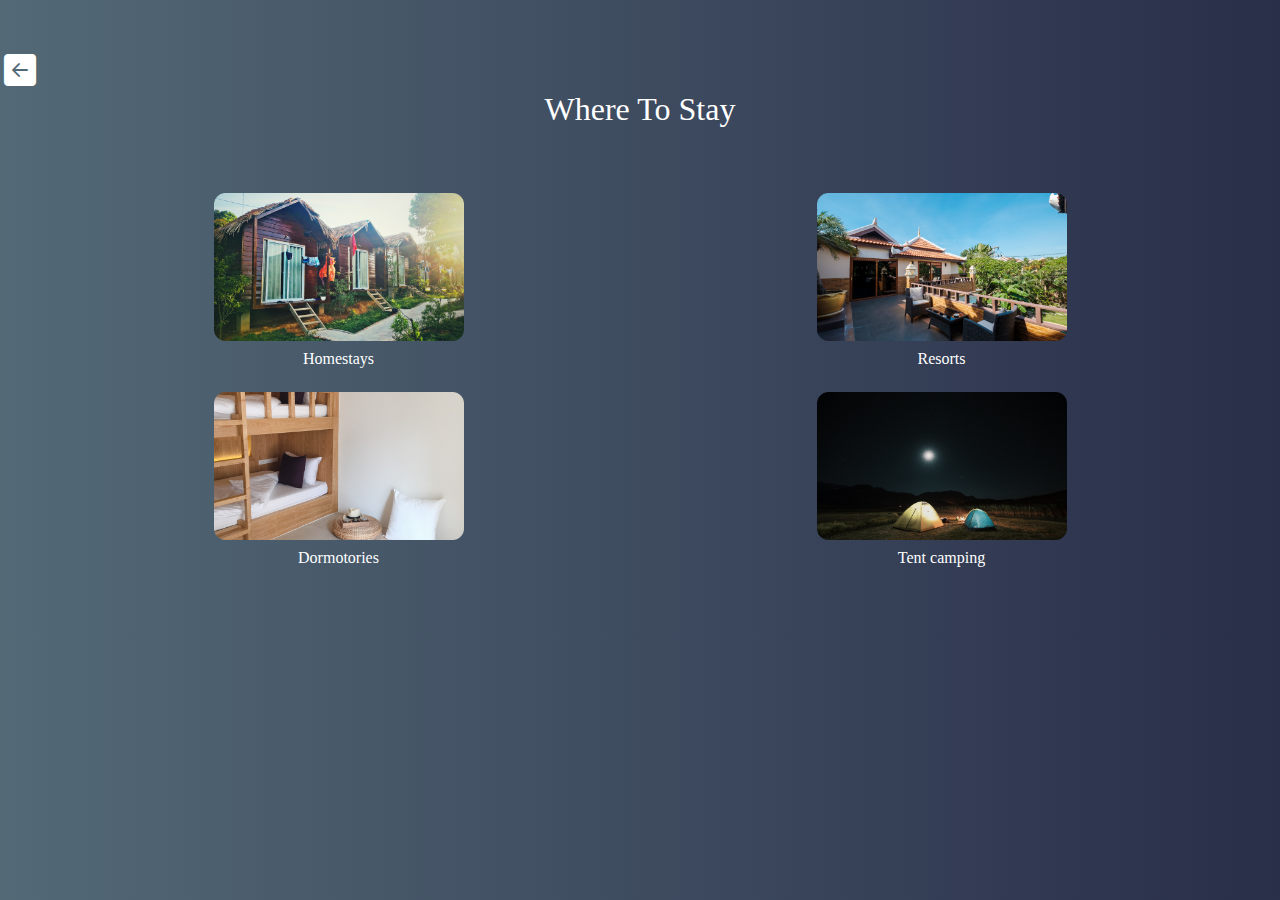
==== whereToStay.html @ 7b091943 "Add files via upload" ====
<!doctype html>
<html lang="en">
  <head>
    <!-- Required meta tags -->
    <meta charset="utf-8">
    <meta name="viewport" content="width=device-width, initial-scale=1, shrink-to-fit=no">
    <!-- Bootstrap CSS -->
    <link rel="stylesheet" href="https://cdn.jsdelivr.net/npm/bootstrap@4.0.0/dist/css/bootstrap.min.css" integrity="sha384-Gn5384xqQ1aoWXA+058RXPxPg6fy4IWvTNh0E263XmFcJlSAwiGgFAW/dAiS6JXm" crossorigin="anonymous">
    <link rel="stylesheet" href="https://cdn.jsdelivr.net/npm/bootstrap-icons@1.3.0/font/bootstrap-icons.css">
    <link rel="stylesheet" href="whereToStay.css">
    <title>whereToStay</title>
  </head>
  <body>
    
    <div class="container2 m-1 pt-5">
      <div class="header">
        <a href=""><i class="bi bi-arrow-left-square-fill h2 text-white" id="backArrow"></i></a>
        <h2 class="fw-bold text-white" id="header1">Where To Stay</h3>
      </div>
      <div class="card-container p-5">
        <div class="row">
              <div class="col-lg text-center text-white p-2" >
                <div class="brightness">
                  <a href="homeStay.html"><img src="homep.png" alt="" id="card"></a>
                </div>
               
                <h6 class="text-white mt-2">Homestays</h6>
              </div>
              <div class="col-lg text-center text-white p-2" >
                <div class="brightness">
                  <a href="resorts.html"><img src="resortp.png" alt="" id="card"></a>
                </div>
               
                <h6 class="text-white mt-2">Resorts</h6>
              </div>
              <div class="w-100"></div>
              <div class="col-lg text-center text-white p-2">
                <div class="brightness"><a href="dormotories.html"><img src="dormp.png" alt="" id="card"></a></div>
                
                <h6 class="text-white mt-2">Dormotories</h6>
              </div>
              <div class="col-lg text-center text-white p-2">
                <div class="brightness">
                  <a href="tentCamping.html"><img src="tentp.png" alt="" id="card"></a>
                </div>
                <h6 class="text-white mt-2">Tent camping</h6>
                
              </div>
        </div>
      </div>
    </div>
  

    <!-- Optional JavaScript -->
    <!-- jQuery first, then Popper.js, then Bootstrap JS -->
    <script src="https://code.jquery.com/jquery-3.2.1.slim.min.js" integrity="sha384-KJ3o2DKtIkvYIK3UENzmM7KCkRr/rE9/Qpg6aAZGJwFDMVNA/GpGFF93hXpG5KkN" crossorigin="anonymous"></script>
    <script src="https://cdn.jsdelivr.net/npm/popper.js@1.12.9/dist/umd/popper.min.js" integrity="sha384-ApNbgh9B+Y1QKtv3Rn7W3mgPxhU9K/ScQsAP7hUibX39j7fakFPskvXusvfa0b4Q" crossorigin="anonymous"></script>
    <script src="https://cdn.jsdelivr.net/npm/bootstrap@4.0.0/dist/js/bootstrap.min.js" integrity="sha384-JZR6Spejh4U02d8jOt6vLEHfe/JQGiRRSQQxSfFWpi1MquVdAyjUar5+76PVCmYl" crossorigin="anonymous"></script>
  </body>
</html>
---- whereToStay.css ----
#logo{
    height: 40px;
    width: 70px;
}
 #userImg{
    height: 30px;
    width: 60px;
    margin-top: 10px;
} 
#navBar{
    height: 50px;
    background: rgba(250, 250, 250, 0.51);
}
#header1{
    text-align: center;
}
#backArrow
{
    text-align: center;
}
#img-text{
    text-align: center;
}
body{
    background-image: linear-gradient(to right,rgb(83,105,118), rgb(41, 46, 73));
}

#card{
    width: 250px;
    max-width: 100%;
    height: auto;
    
}
#card:hover
{
    border:2px solid skyblue;
    border-radius: 25px;
    box-shadow: 0 0 10px #333;
    -webkit-box-shadow: 0 0 10px #333;
    -moz-box-shadow: 0 0 10px #333;
    -ms-box-shadow: 0 0 10px #333;
}
.container2{
    font-family: Alata;
}
#home
{
    font-family: COCOGOOSE;
}
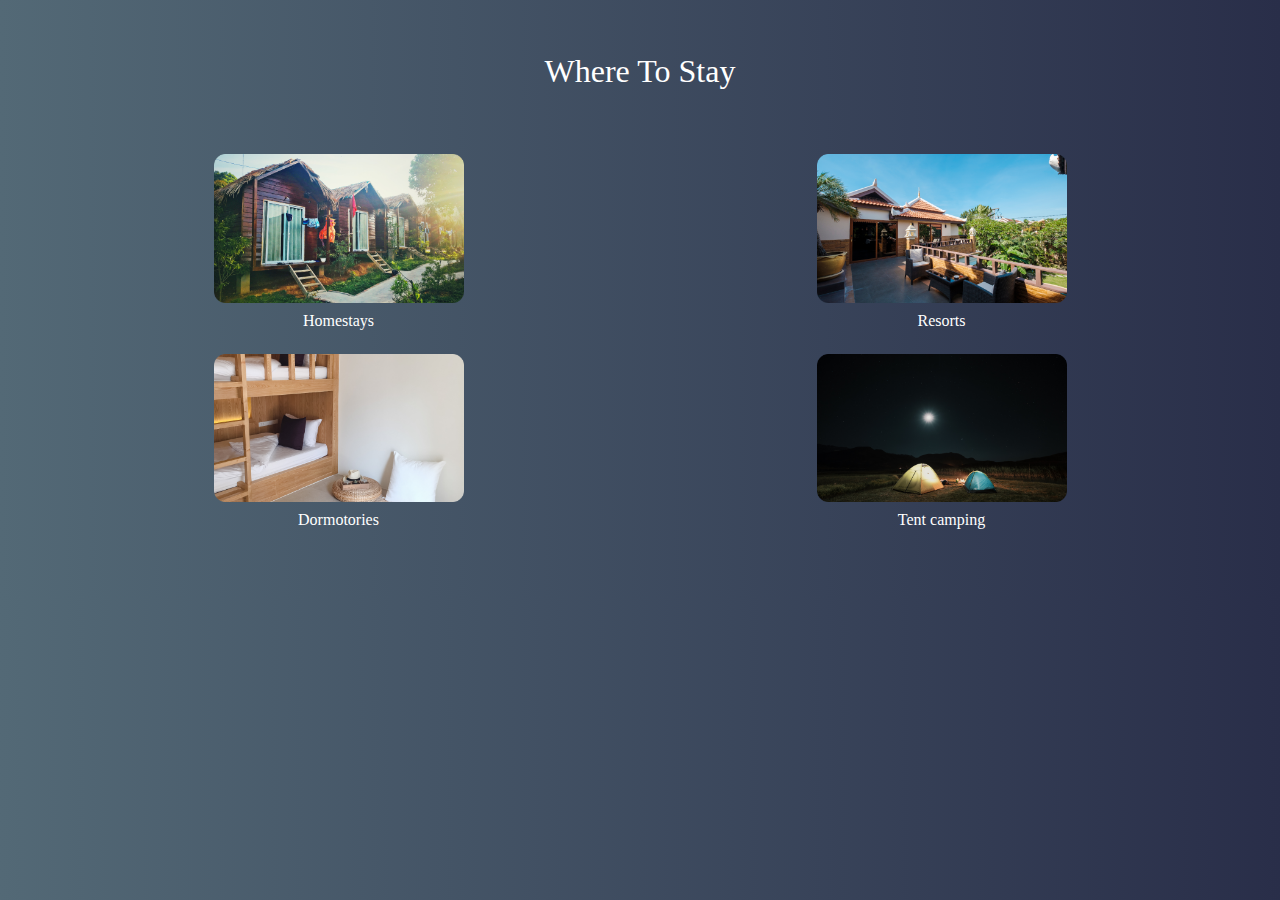
==== commit 002cb0cc: "Update whereToStay.html" ====
--- a/whereToStay.html
+++ b/whereToStay.html
@@ -14,7 +14,7 @@
     
     <div class="container2 m-1 pt-5">
       <div class="header">
-        <a href=""><i class="bi bi-arrow-left-square-fill h2 text-white" id="backArrow"></i></a>
+        
         <h2 class="fw-bold text-white" id="header1">Where To Stay</h3>
       </div>
       <div class="card-container p-5">
@@ -57,4 +57,4 @@
     <script src="https://cdn.jsdelivr.net/npm/popper.js@1.12.9/dist/umd/popper.min.js" integrity="sha384-ApNbgh9B+Y1QKtv3Rn7W3mgPxhU9K/ScQsAP7hUibX39j7fakFPskvXusvfa0b4Q" crossorigin="anonymous"></script>
     <script src="https://cdn.jsdelivr.net/npm/bootstrap@4.0.0/dist/js/bootstrap.min.js" integrity="sha384-JZR6Spejh4U02d8jOt6vLEHfe/JQGiRRSQQxSfFWpi1MquVdAyjUar5+76PVCmYl" crossorigin="anonymous"></script>
   </body>
-</html>+</html>
